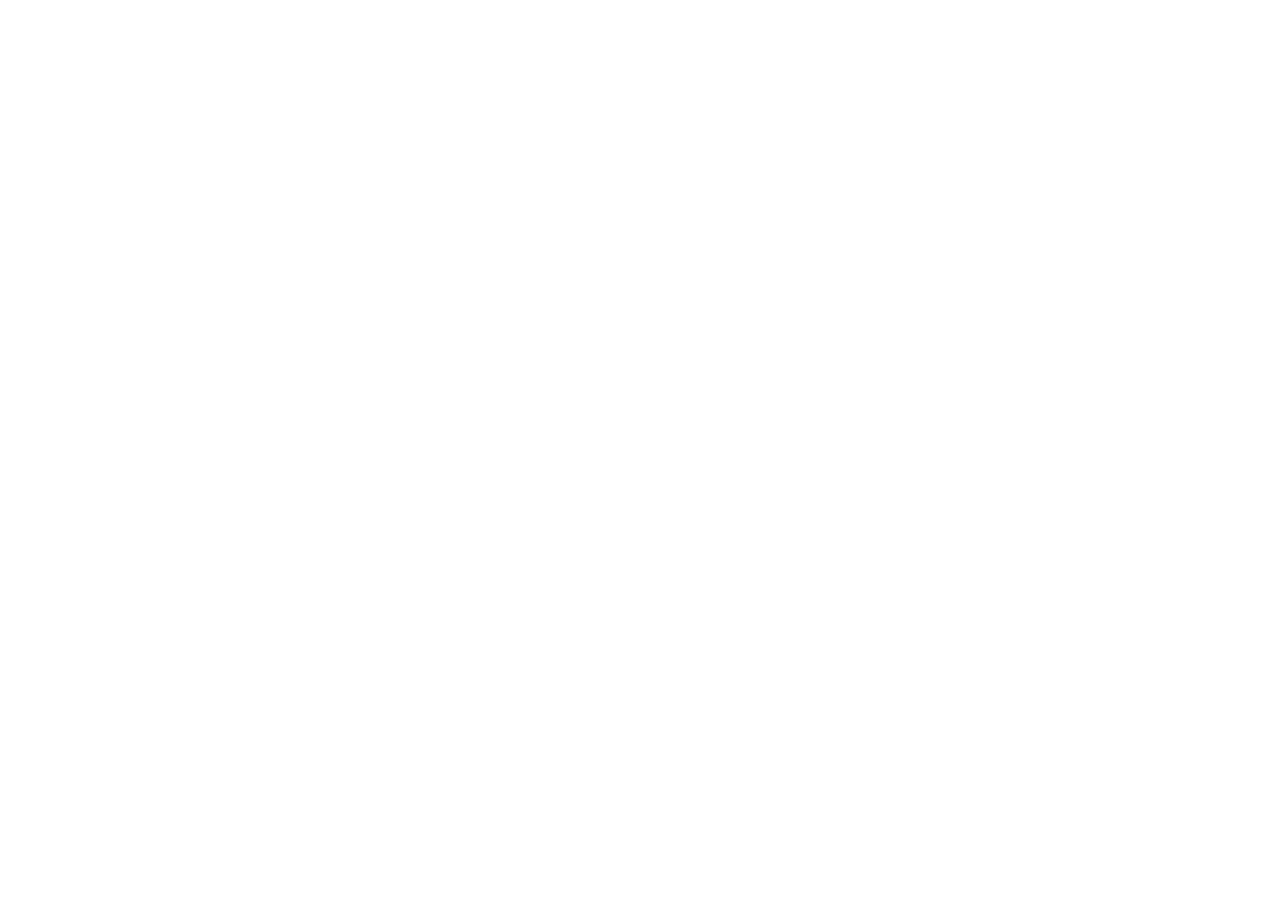
==== index.html @ 35567405 "feat: ✨metadata index.html" ====
<!DOCTYPE html>
<html lang="en">
<head>
    <meta charset="UTF-8">
    <meta name="viewport" content="width=device-width, initial-scale=1.0">
    <meta name="keywords" content="música, reproducción de música, canciones, artistas, biblioteca musical, música gratis, famosos, plataforma musical, estilos de música, albumes">
    <meta name="description" content="Descubre millones de canciones en todos los géneros. Crea listas personalizadas, explora nuevas recomendaciones y disfruta de la mejor música en alta calidad.">
    <title>Reproductor de Música</title>
</head>
<body>
    
</body>
</html>
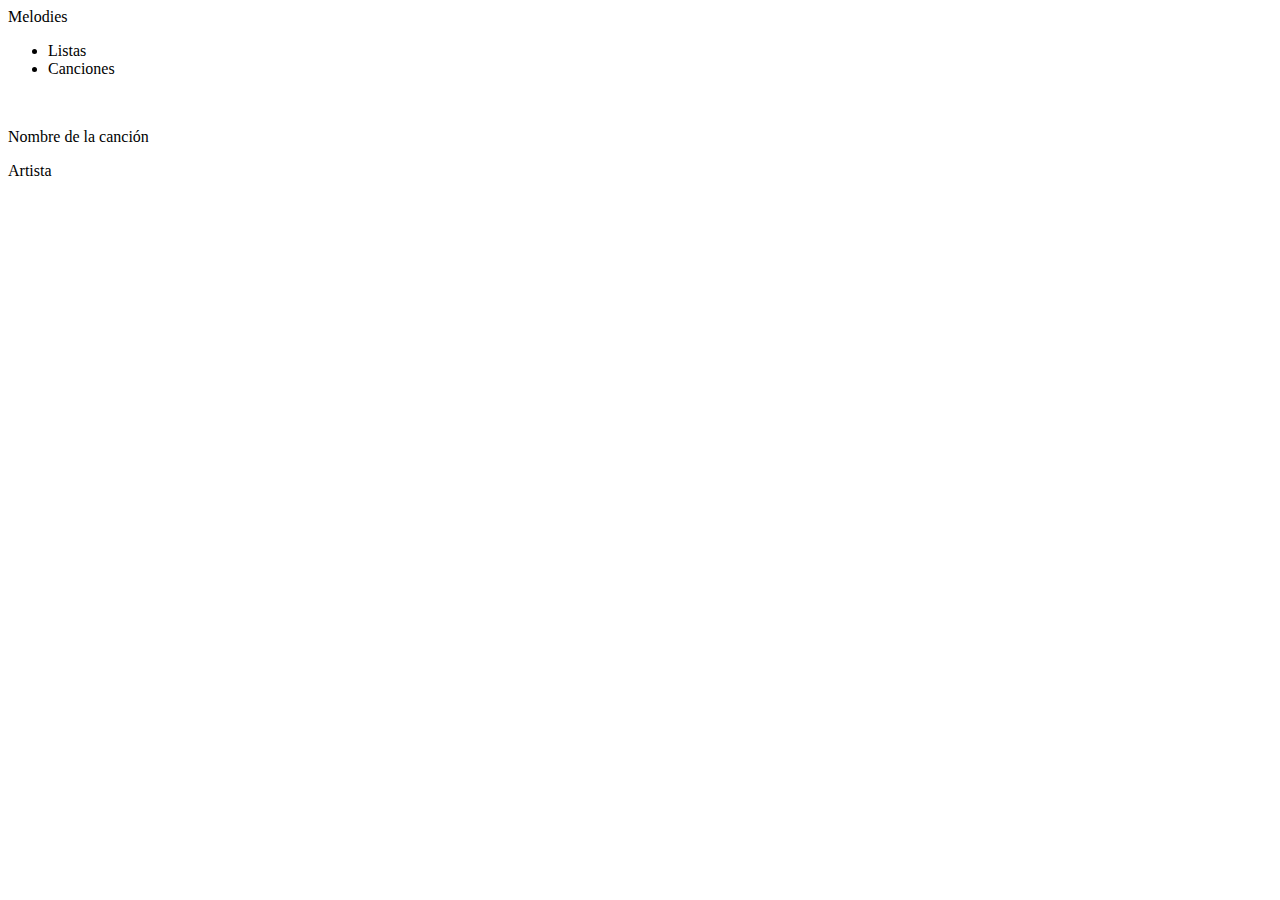
==== commit 4edf5774: "feat: ✨ Add Header and Main" ====
--- a/index.html
+++ b/index.html
@@ -8,6 +8,31 @@
     <title>Reproductor de Música</title>
 </head>
 <body>
-    
+    <div>
+        <header>
+            <nav>
+                <form action=""></form>
+                <span>Melodies</span>
+                <Ul>
+                    <li>Listas</li>
+                    <li>Canciones</li>
+                </Ul>
+            </nav>
+        </header>
+    </div>
+    <main>
+        <div>
+            <div>
+                <img src="" alt="">
+                <div>
+                    <p>Nombre de la canción</p>
+                    <p>Artista</p>
+                </div>
+                <div>
+                    
+                </div>
+            </div>
+        </div>
+    </main>
 </body>
 </html>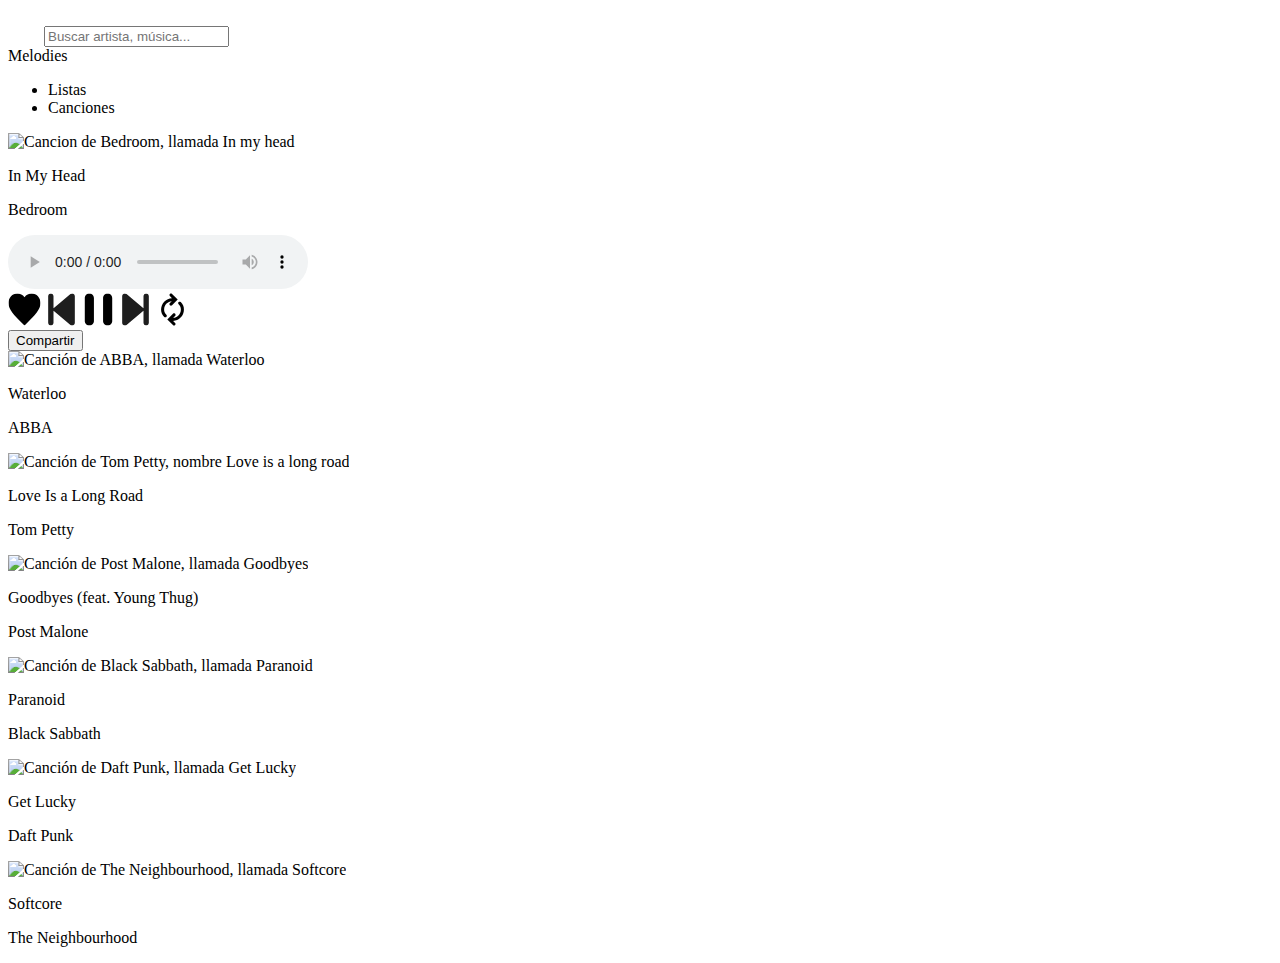
==== commit ae7ac10d: "feat: ✨ Estructura finalizada" ====
--- a/index.html
+++ b/index.html
@@ -11,7 +11,10 @@
     <div>
         <header>
             <nav>
-                <form action=""></form>
+                <form action="index.html" method="get">
+                    <img src="assets/Lupa.svg" alt="lupa de buscador">
+                    <input type="text" placeholder="Buscar artista, música..." name="q">
+                </form>
                 <span>Melodies</span>
                 <Ul>
                     <li>Listas</li>
@@ -23,16 +26,82 @@
     <main>
         <div>
             <div>
-                <img src="" alt="">
+                <img src="https://api.institutoalfa.org/api/songs/image/7a8f30d89df98f5b7ce751cb37235c2b.jpg" alt="Cancion de Bedroom, llamada In my head">
                 <div>
-                    <p>Nombre de la canción</p>
-                    <p>Artista</p>
+                    <p>In My Head</p>
+                    <p>Bedroom</p>
                 </div>
                 <div>
-                    
+                    <audio src="https://api.institutoalfa.org/api/songs/audio/2c8644707eb05222a2c3f183b0b00f7d.mp3" controls id="audio">
+                        <source src="https://api.institutoalfa.org/api/songs/audio/2c8644707eb05222a2c3f183b0b00f7d.mp3" type="audio">
+                    </audio>
+                </div>
+                <div>
+                    <img src="assets/Corazon.svg" alt="Botón de favorito">
+                    <img src="assets/Atras.svg" alt="Botón para colocar la canción anterior">
+                    <img src="assets/Pausa.svg" alt="Botón de pausa">
+                    <img src="assets/Adelante.svg" alt="Botón para colocar la siguiente canción">
+                    <img src="assets/Repetir.svg" alt="Botón para repetir la canción">
+                </div>
+                <button>Compartir</button>
+            </div>
+        </div>
+        <section>
+            <div>
+                <div>
+                    <img src="https://api.institutoalfa.org/api/songs/image/bd32d08f019ea326ad7e7e13d0328be0.jpg" alt="Canción de ABBA, llamada Waterloo">
+                    <div>
+                        <p>Waterloo</p>
+                        <p>ABBA</p>
+                    </div>
                 </div>
             </div>
-        </div>
+            <div>
+                <div>
+                    <img src="https://api.institutoalfa.org/api/songs/image/6eba5ac2415a4c6e7f7dbfff0121a212.jpg" alt="Canción de Tom Petty, nombre Love is a long road">
+                    <div>
+                        <p>Love Is a Long Road</p>
+                        <p>Tom Petty</p>
+                    </div>
+                </div>
+            </div>
+            <div>
+                <div>
+                    <img src="https://api.institutoalfa.org/api/songs/image/2fd52da91243543c917a947acc80705a.jpg" alt="Canción de Post Malone, llamada Goodbyes">
+                    <div>
+                        <p>Goodbyes (feat. Young Thug)</p>
+                        <p>Post Malone</p>
+                    </div>
+                </div>
+            </div>
+            <div>
+                <div>
+                    <img src="https://api.institutoalfa.org/api/songs/image/c19c5f3a20aef844fdb91ed478ba2cc0.jpg" alt="Canción de Black Sabbath, llamada Paranoid">
+                    <div>
+                        <p>Paranoid</p>
+                        <p>Black Sabbath</p>
+                    </div>
+                </div>
+            </div>
+            <div>
+                <div>
+                    <img src="https://api.institutoalfa.org/api/songs/image/549685e888634e32256174f31ff1b3ff.jpg" alt="Canción de Daft Punk, llamada Get Lucky">
+                    <div>
+                        <p>Get Lucky</p>
+                        <p>Daft Punk</p>
+                    </div>
+                </div>
+            </div>
+            <div>
+                <div>
+                    <img src="https://api.institutoalfa.org/api/songs/image/254728467770e0adafebd40b1a4e0c37.jpg" alt="Canción de The Neighbourhood, llamada Softcore">
+                    <div>
+                        <p>Softcore</p>
+                        <p>The Neighbourhood</p>
+                    </div>
+                </div>
+            </div>
+        </section>
     </main>
 </body>
 </html>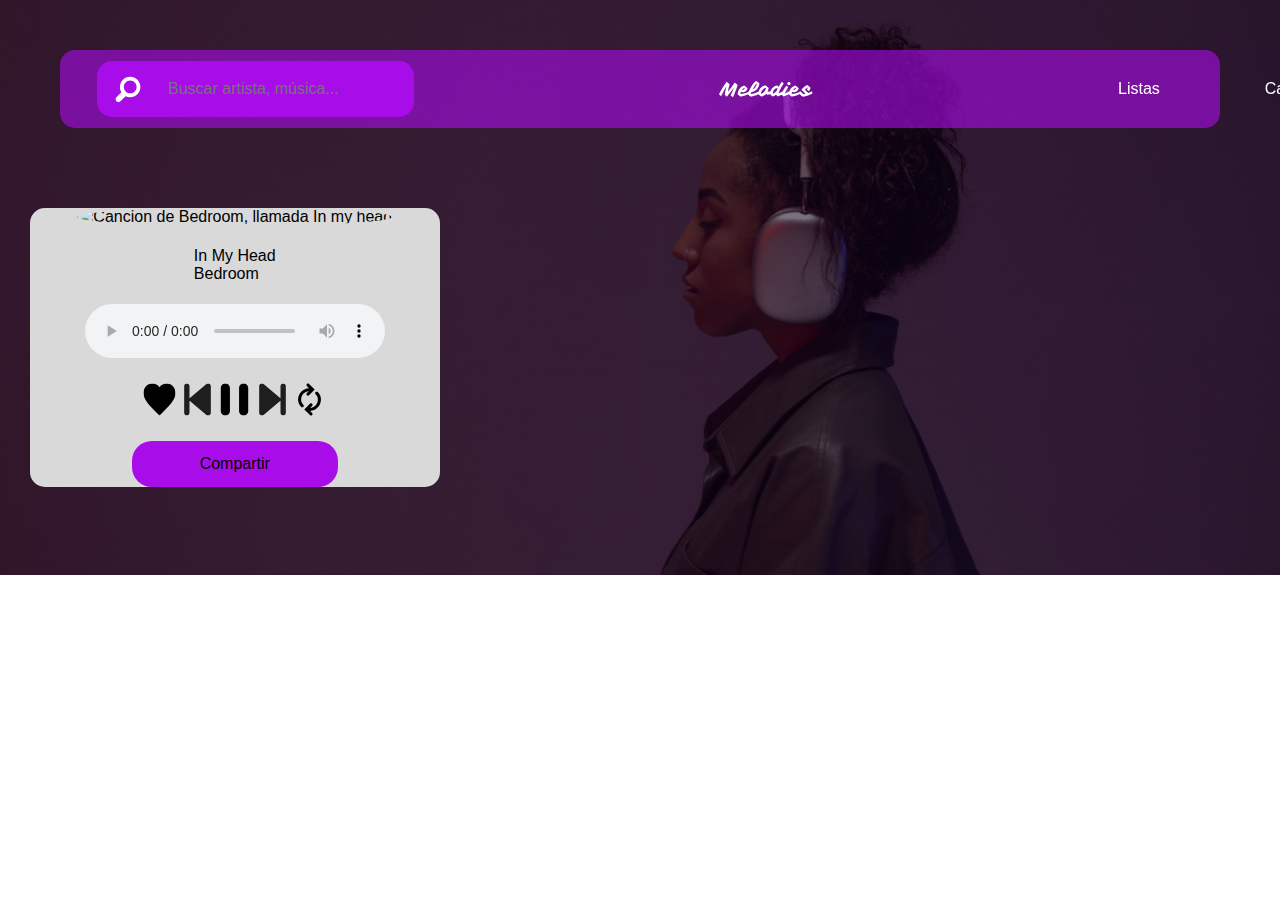
==== commit 249e33f6: "feat: 📝 css style y acomodo" ====
--- a/index.html
+++ b/index.html
@@ -1,39 +1,49 @@
 <!DOCTYPE html>
 <html lang="en">
+
 <head>
     <meta charset="UTF-8">
     <meta name="viewport" content="width=device-width, initial-scale=1.0">
-    <meta name="keywords" content="música, reproducción de música, canciones, artistas, biblioteca musical, música gratis, famosos, plataforma musical, estilos de música, albumes">
-    <meta name="description" content="Descubre millones de canciones en todos los géneros. Crea listas personalizadas, explora nuevas recomendaciones y disfruta de la mejor música en alta calidad.">
+    <meta name="keywords"
+        content="música, reproducción de música, canciones, artistas, biblioteca musical, música gratis, famosos, plataforma musical, estilos de música, albumes">
+    <meta name="description"
+        content="Descubre millones de canciones en todos los géneros. Crea listas personalizadas, explora nuevas recomendaciones y disfruta de la mejor música en alta calidad.">
     <title>Reproductor de Música</title>
+    <link rel="stylesheet" href="style.css">
+    <script src="https://cdn.jsdelivr.net/npm/axios/dist/axios.min.js"></script>
 </head>
-<body>
-    <div>
-        <header>
-            <nav>
-                <form action="index.html" method="get">
+
+<body class="background__imagen">
+    <header class="navbar">
+        <nav class="navbar__nav">
+            <div class="">
+                <form action="index.html" method="get" class="navbar__nav__container__search">
                     <img src="assets/Lupa.svg" alt="lupa de buscador">
-                    <input type="text" placeholder="Buscar artista, música..." name="q">
+                    <input type="text" placeholder="Buscar artista, música..." name="q"
+                        class="navbar__nav__container__search__input">
                 </form>
-                <span>Melodies</span>
-                <Ul>
-                    <li>Listas</li>
-                    <li>Canciones</li>
-                </Ul>
-            </nav>
-        </header>
-    </div>
-    <main>
-        <div>
-            <div>
-                <img src="https://api.institutoalfa.org/api/songs/image/7a8f30d89df98f5b7ce751cb37235c2b.jpg" alt="Cancion de Bedroom, llamada In my head">
+            </div>
+            <img src="assets/logo.svg" alt="logo del reproductor de música">
+            <Ul class="navbar__nav__list">
+                <li>Listas</li>
+                <li>Canciones</li>
+            </Ul>
+        </nav>
+    </header>
+    <main class="main">
+        <div class="main__container__reproductor">
+            <div class="main__reproductor">
+                <img src="https://api.institutoalfa.org/api/songs/image/7a8f30d89df98f5b7ce751cb37235c2b.jpg"
+                    alt="Cancion de Bedroom, llamada In my head" class="notengoclase">
                 <div>
                     <p>In My Head</p>
                     <p>Bedroom</p>
                 </div>
                 <div>
-                    <audio src="https://api.institutoalfa.org/api/songs/audio/2c8644707eb05222a2c3f183b0b00f7d.mp3" controls id="audio">
-                        <source src="https://api.institutoalfa.org/api/songs/audio/2c8644707eb05222a2c3f183b0b00f7d.mp3" type="audio">
+                    <audio src="https://api.institutoalfa.org/api/songs/audio/2c8644707eb05222a2c3f183b0b00f7d.mp3"
+                        controls id="audio">
+                        <source src="https://api.institutoalfa.org/api/songs/audio/2c8644707eb05222a2c3f183b0b00f7d.mp3"
+                            type="audio">
                     </audio>
                 </div>
                 <div>
@@ -43,65 +53,14 @@
                     <img src="assets/Adelante.svg" alt="Botón para colocar la siguiente canción">
                     <img src="assets/Repetir.svg" alt="Botón para repetir la canción">
                 </div>
-                <button>Compartir</button>
+                <button class="main__main__reproductor__button">Compartir</button>
             </div>
         </div>
-        <section>
-            <div>
-                <div>
-                    <img src="https://api.institutoalfa.org/api/songs/image/bd32d08f019ea326ad7e7e13d0328be0.jpg" alt="Canción de ABBA, llamada Waterloo">
-                    <div>
-                        <p>Waterloo</p>
-                        <p>ABBA</p>
-                    </div>
-                </div>
-            </div>
-            <div>
-                <div>
-                    <img src="https://api.institutoalfa.org/api/songs/image/6eba5ac2415a4c6e7f7dbfff0121a212.jpg" alt="Canción de Tom Petty, nombre Love is a long road">
-                    <div>
-                        <p>Love Is a Long Road</p>
-                        <p>Tom Petty</p>
-                    </div>
-                </div>
-            </div>
-            <div>
-                <div>
-                    <img src="https://api.institutoalfa.org/api/songs/image/2fd52da91243543c917a947acc80705a.jpg" alt="Canción de Post Malone, llamada Goodbyes">
-                    <div>
-                        <p>Goodbyes (feat. Young Thug)</p>
-                        <p>Post Malone</p>
-                    </div>
-                </div>
-            </div>
-            <div>
-                <div>
-                    <img src="https://api.institutoalfa.org/api/songs/image/c19c5f3a20aef844fdb91ed478ba2cc0.jpg" alt="Canción de Black Sabbath, llamada Paranoid">
-                    <div>
-                        <p>Paranoid</p>
-                        <p>Black Sabbath</p>
-                    </div>
-                </div>
-            </div>
-            <div>
-                <div>
-                    <img src="https://api.institutoalfa.org/api/songs/image/549685e888634e32256174f31ff1b3ff.jpg" alt="Canción de Daft Punk, llamada Get Lucky">
-                    <div>
-                        <p>Get Lucky</p>
-                        <p>Daft Punk</p>
-                    </div>
-                </div>
-            </div>
-            <div>
-                <div>
-                    <img src="https://api.institutoalfa.org/api/songs/image/254728467770e0adafebd40b1a4e0c37.jpg" alt="Canción de The Neighbourhood, llamada Softcore">
-                    <div>
-                        <p>Softcore</p>
-                        <p>The Neighbourhood</p>
-                    </div>
-                </div>
-            </div>
+        <section class="main__card__sections" id="container-song">
         </section>
     </main>
+
+    <script src="script.js"></script>
 </body>
+
 </html>--- a/style.css
+++ b/style.css
@@ -0,0 +1,143 @@
+* { /* este es para limpiar la pagina para empezar con un lienzo limpio (seteado)*/
+    font-family: 'Segoe UI', Tahoma, Geneva, Verdana, sans-serif;
+    font-size: 16px;
+    font-weight: 400;
+
+    padding: unset;
+    margin: unset;
+    border: unset;
+    outline: unset;
+
+    box-sizing: border-box;
+}
+
+.notengoclase {
+    border-radius: 100%;
+}
+
+.navbar { /*este es el div del header*/
+    
+    padding: 50px 60px;
+    position: sticky;
+    top: 0;
+    width: 100%;
+}
+
+.navbar__nav { /* esta es la barra de navegacion*/
+    gap: 180px;
+    border-radius: 15px;
+    padding: 11px 37px;
+    background-color: #aa0ce89b;
+    display: flex;
+    justify-content: space-between;
+    align-items:center;
+    gap: auto;
+}
+
+.navbar__nav__list { /*esta es la lista*/
+    display: flex;
+    gap: 105px;
+    list-style: none;
+    color: #fff;
+    
+}
+
+.navbar__nav__container__search {
+    display: flex;
+    align-items: center;
+    background-color: #A80CE8;
+    color: white;
+    border-radius: 15px;
+    padding: 0 15px;
+    
+}
+.navbar__nav__container__search input {
+    background: unset;
+    color: white;
+}
+
+
+.navbar__nav__container__search__input {
+    padding: 19px 24px;
+    gap: 24px;
+    /* border-radius: 15px; */
+    /* color: #A80CE8; */
+    background-image: url(assets/Lupa.svg);
+    background-size: 32px;
+
+}
+
+
+.background__imagen {
+    background-image: url(assets/Home.jpg);
+    background-size: cover;
+    background-repeat: no-repeat;
+    background-position: center;
+}
+
+.main {
+    display: flex;
+    align-items: flex-start;
+    gap: 50px;
+    padding: 30px;
+}
+
+.main__container__reproductor {
+    background-color: #D9D9D9;
+    border-radius: 15px;
+    width: 35%;
+}
+
+.main__reproductor {
+    gap: 21px;
+    display: flex;
+    flex-direction: column;
+    align-items: center;
+}
+
+.main__main__reproductor__button {
+    padding: 14px 68px;
+    gap: 24px;
+    border-radius: 20px;
+    background-color: #A80CE8;
+}
+
+.main__card__sections {
+    display: flex;
+    flex-wrap: wrap;
+    gap: 15px;
+    width: 65%;
+    justify-content: center;
+}
+.main__card__sections a {
+    flex-basis: 250px;
+    background-color: rgba(255, 255, 255, 0.319);
+    border-radius: 10px;
+}
+.main__card { 
+    padding: 17px 16px;
+    gap: 8px;
+
+
+}
+
+.main__card__imagen {
+    padding: 10px 10px;
+    gap: 10px;
+    border-radius: 15px;
+    object-fit: cover;
+    width: 100%;
+    height: 267px;
+}
+
+.main__card__titulo {
+    font-size: 20px;
+    font-weight: 700;
+    text-align: center;
+}
+
+.main__card__autor {
+    font-size: 16px;
+    display: flex;
+    justify-content: center;
+}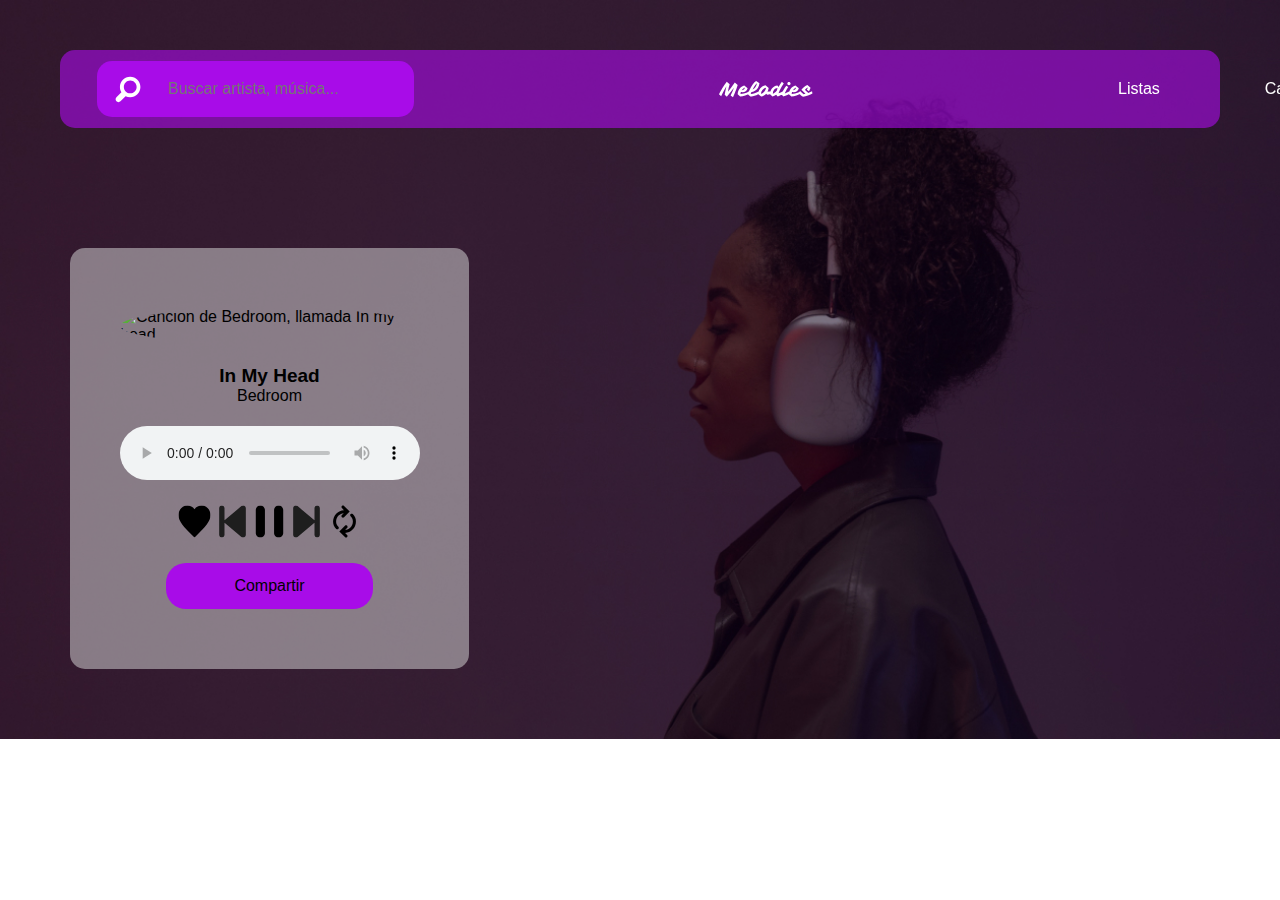
==== commit 0eba1a58: "feat: 🎨 quitar las redirecciones y acomodar el css" ====
--- a/index.html
+++ b/index.html
@@ -34,10 +34,10 @@
         <div class="main__container__reproductor">
             <div class="main__reproductor">
                 <img src="https://api.institutoalfa.org/api/songs/image/7a8f30d89df98f5b7ce751cb37235c2b.jpg"
-                    alt="Cancion de Bedroom, llamada In my head" class="notengoclase">
+                    alt="Cancion de Bedroom, llamada In my head" class="main__reproductor__image">
                 <div>
-                    <p>In My Head</p>
-                    <p>Bedroom</p>
+                    <p class="main__reproductor__titulo">In My Head</p>
+                    <p class="main__reproductor__artista">Bedroom</p>
                 </div>
                 <div>
                     <audio src="https://api.institutoalfa.org/api/songs/audio/2c8644707eb05222a2c3f183b0b00f7d.mp3"
--- a/style.css
+++ b/style.css
@@ -11,7 +11,7 @@
     box-sizing: border-box;
 }
 
-.notengoclase {
+.main__reproductor__image {
     border-radius: 100%;
 }
 
@@ -60,8 +60,6 @@
 .navbar__nav__container__search__input {
     padding: 19px 24px;
     gap: 24px;
-    /* border-radius: 15px; */
-    /* color: #A80CE8; */
     background-image: url(assets/Lupa.svg);
     background-size: 32px;
 
@@ -77,15 +75,16 @@
 
 .main {
     display: flex;
-    align-items: flex-start;
+    align-items: flex-start;    
     gap: 50px;
-    padding: 30px;
+    padding: 70px;
 }
 
 .main__container__reproductor {
-    background-color: #D9D9D9;
+    background-color: #d9d9d982;
     border-radius: 15px;
     width: 35%;
+    padding: 60px 50px;
 }
 
 .main__reproductor {
@@ -93,6 +92,17 @@
     display: flex;
     flex-direction: column;
     align-items: center;
+}
+
+.main__reproductor__titulo {
+    font-size: 19px;
+    font-weight: 700;
+    text-align: center;
+}
+
+.main__reproductor__artista {
+    font-size: 16px;
+    text-align: center;
 }
 
 .main__main__reproductor__button {
@@ -140,4 +150,5 @@
     font-size: 16px;
     display: flex;
     justify-content: center;
+    text-align: center;
 }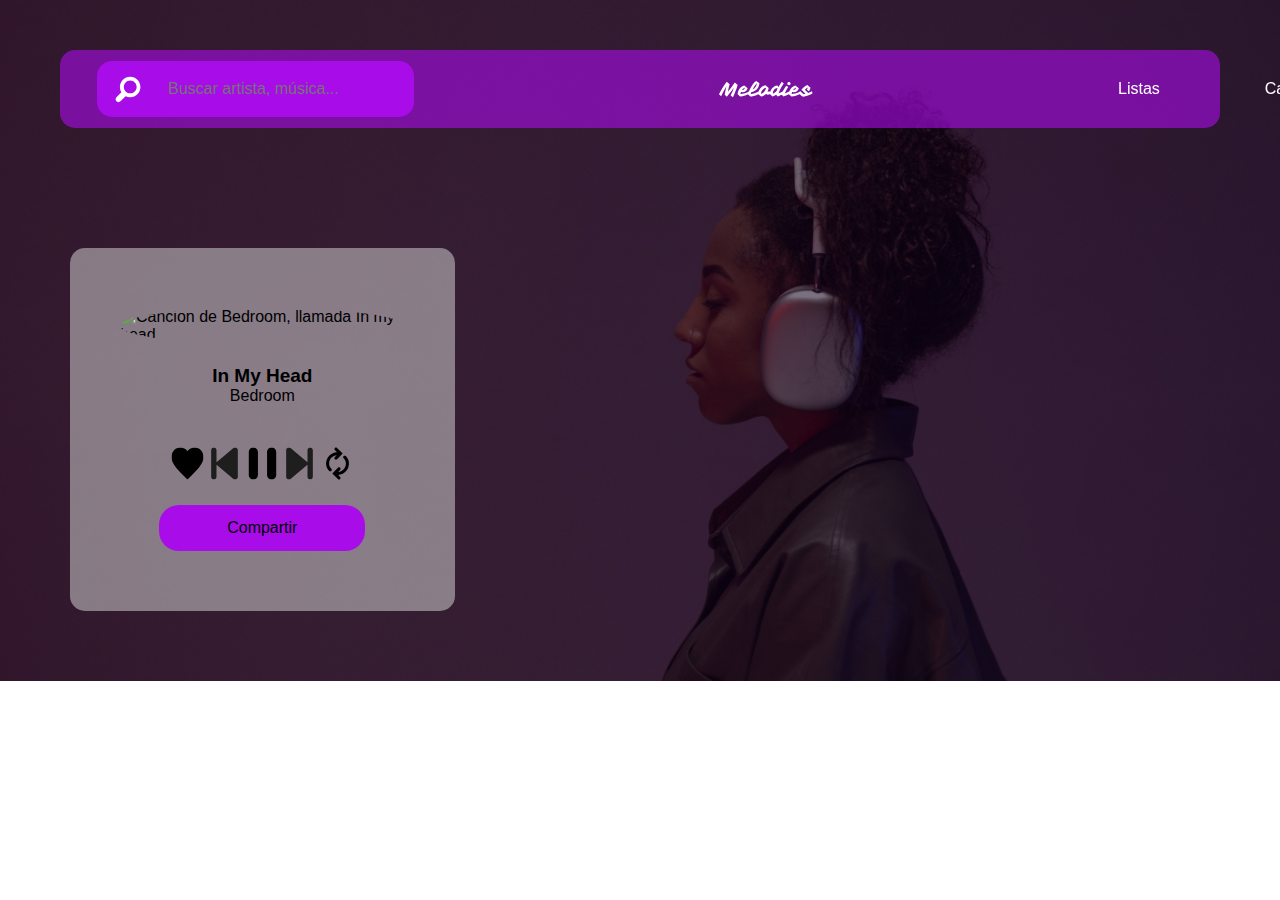
==== commit ddf28538: "feat: 🎨 finalizado" ====
--- a/index.html
+++ b/index.html
@@ -34,22 +34,20 @@
         <div class="main__container__reproductor">
             <div class="main__reproductor">
                 <img src="https://api.institutoalfa.org/api/songs/image/7a8f30d89df98f5b7ce751cb37235c2b.jpg"
-                    alt="Cancion de Bedroom, llamada In my head" class="main__reproductor__image">
+                    alt="Cancion de Bedroom, llamada In my head" class="main__reproductor__image" id="image">
                 <div>
-                    <p class="main__reproductor__titulo">In My Head</p>
-                    <p class="main__reproductor__artista">Bedroom</p>
+                    <p class="main__reproductor__titulo" id="title-song">In My Head</p>
+                    <p class="main__reproductor__artista" id="author-song">Bedroom</p>
                 </div>
                 <div>
                     <audio src="https://api.institutoalfa.org/api/songs/audio/2c8644707eb05222a2c3f183b0b00f7d.mp3"
-                        controls id="audio">
-                        <source src="https://api.institutoalfa.org/api/songs/audio/2c8644707eb05222a2c3f183b0b00f7d.mp3"
-                            type="audio">
+                        id="audio" autoplay >
                     </audio>
                 </div>
-                <div>
+                <div class="reproductor__icon">
                     <img src="assets/Corazon.svg" alt="Botón de favorito">
                     <img src="assets/Atras.svg" alt="Botón para colocar la canción anterior">
-                    <img src="assets/Pausa.svg" alt="Botón de pausa">
+                    <img src="assets/Pausa.svg" alt="Botón de pausa" id="play">
                     <img src="assets/Adelante.svg" alt="Botón para colocar la siguiente canción">
                     <img src="assets/Repetir.svg" alt="Botón para repetir la canción">
                 </div>
--- a/style.css
+++ b/style.css
@@ -71,11 +71,11 @@
     background-size: cover;
     background-repeat: no-repeat;
     background-position: center;
-}
+    }
 
 .main {
     display: flex;
-    align-items: flex-start;    
+    align-items: flex-start; 
     gap: 50px;
     padding: 70px;
 }
@@ -112,6 +112,10 @@
     background-color: #A80CE8;
 }
 
+.reproductor__icon {
+    cursor: pointer;
+}
+
 .main__card__sections {
     display: flex;
     flex-wrap: wrap;
@@ -127,7 +131,7 @@
 .main__card { 
     padding: 17px 16px;
     gap: 8px;
-
+    cursor: pointer;
 
 }
 
